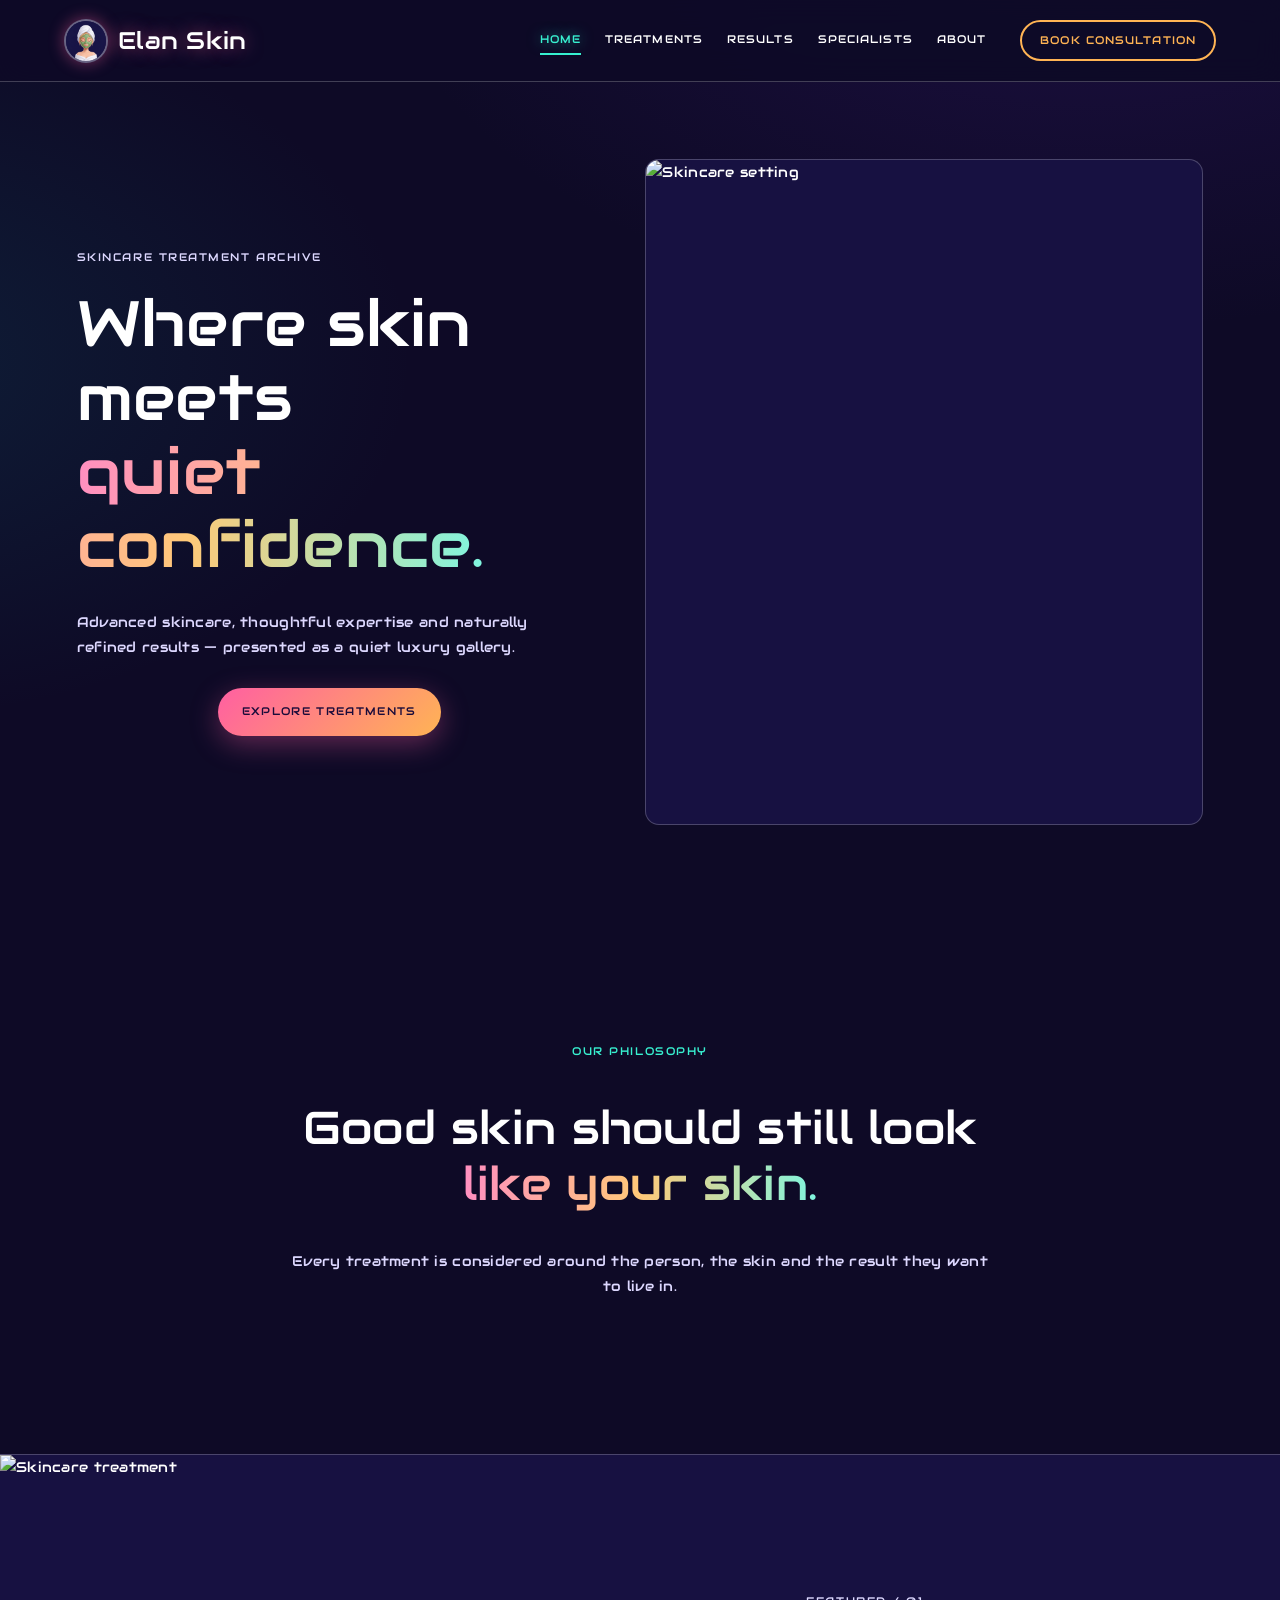
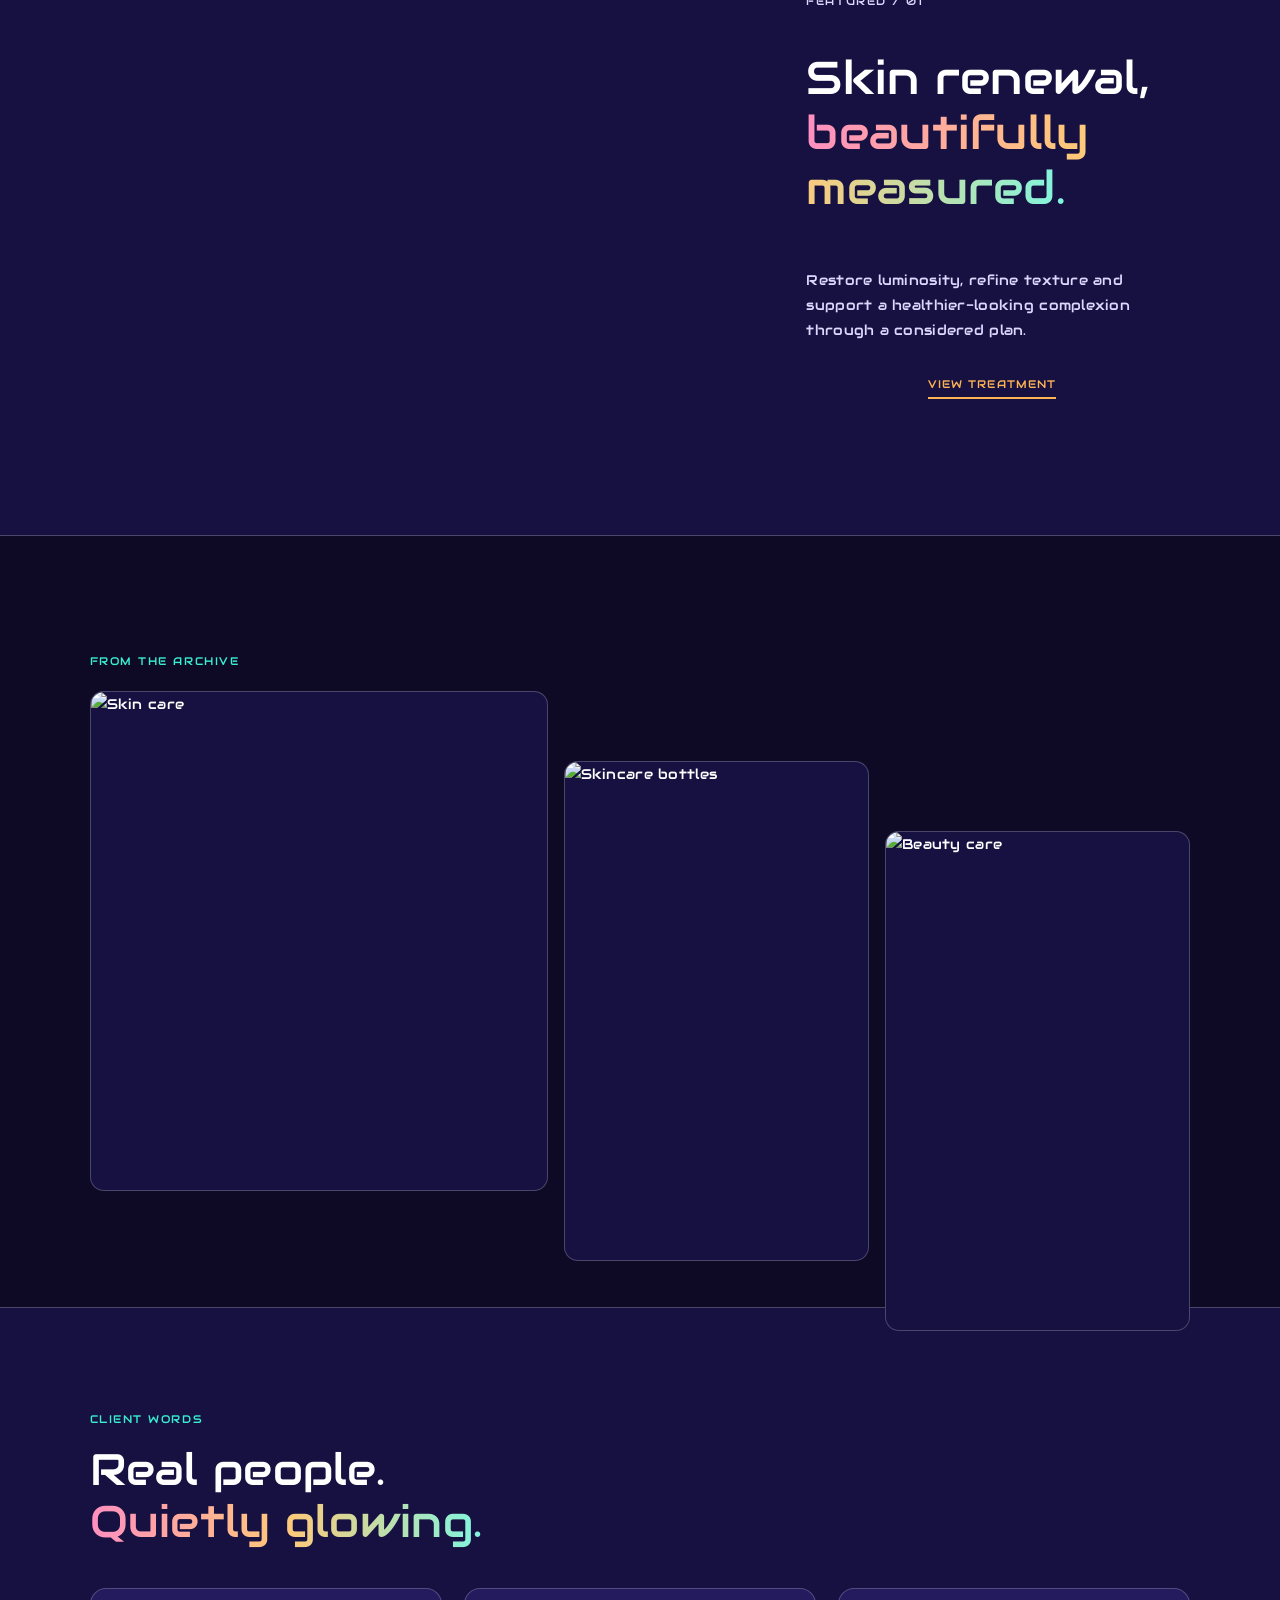
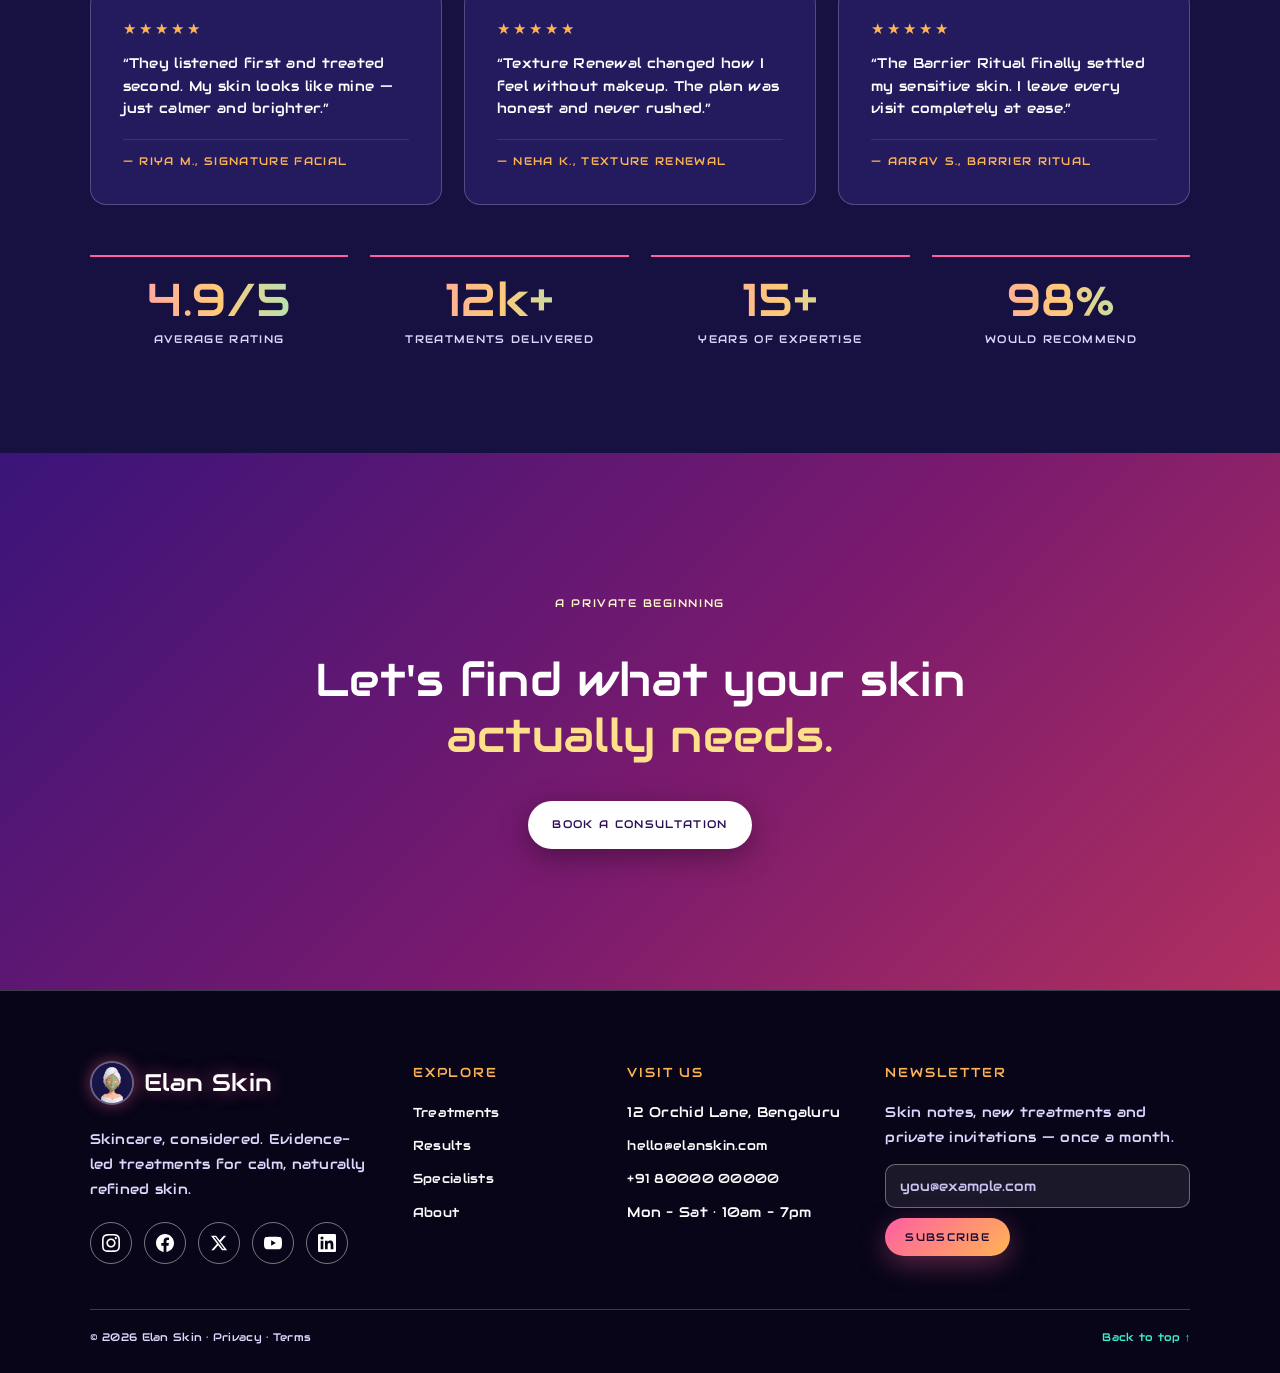
==== index.html @ 281d0cc9 "firstcommit" ====
<!doctype html>
<html lang="en">
<head>
<meta charset="utf-8">
<meta name="viewport" content="width=device-width,initial-scale=1">
<title>Elan Skin — Treatment Gallery</title>
<meta name="description" content="Elan Skin — advanced skincare, thoughtful expertise and naturally refined results presented as a quiet luxury treatment gallery.">
<link rel="icon" type="image/png" href="logo.png">
<link rel="stylesheet" href="styles.css">
</head>
<body>
<header class="header">
  <a class="logo" href="index.html"><img class="logo-mark" src="logo.png" alt="" width="36" height="36"><span>Elan Skin</span></a>
  <button class="menu" id="menu-toggle" aria-label="Toggle menu" aria-expanded="false" aria-controls="site-menu">☰</button>
  <div class="header-menu" id="site-menu">
    <nav class="nav" aria-label="Main">
      <a href="index.html" class="active" aria-current="page">Home</a>
      <a href="treatments.html">Treatments</a>
      <a href="results.html">Results</a>
      <a href="specialists.html">Specialists</a>
      <a href="about.html">About</a>
    </nav>
    <div class="header-actions">
      <a class="nav-cta" href="consultation.html">Book consultation</a>
    </div>
  </div>
</header>

<main>
  <section class="hero">
    <div class="hero-copy">
      <p class="eyebrow">Skincare treatment archive</p>
      <h1>Where skin meets<br><em>quiet confidence.</em></h1>
      <p>Advanced skincare, thoughtful expertise and naturally refined results — presented as a quiet luxury gallery.</p>
      <a class="btn" href="treatments.html">Explore treatments</a>
    </div>
    <div class="hero-img"><img src="https://images.unsplash.com/photo-1612817288484-6f916006741a?auto=format&fit=crop&w=1400&q=85" alt="Skincare setting"></div>
  </section>

  <section class="statement">
    <p class="eyebrow">Our philosophy</p>
    <h2>Good skin should still look<br><em>like your skin.</em></h2>
    <p>Every treatment is considered around the person, the skin and the result they want to live in.</p>
  </section>

  <section class="feature">
    <div><img src="https://images.unsplash.com/photo-1570172619644-dfd03ed5d881?auto=format&fit=crop&w=1200&q=85" alt="Skincare treatment"></div>
    <div class="feature-copy">
      <p class="eyebrow">Featured / 01</p>
      <h2>Skin renewal,<br><em>beautifully measured.</em></h2>
      <p>Restore luminosity, refine texture and support a healthier-looking complexion through a considered plan.</p>
      <a class="cta" href="treatment.html">View treatment</a>
    </div>
  </section>

  <section class="archive">
    <p class="eyebrow">From the archive</p>
    <div class="archive-grid">
      <img src="https://images.unsplash.com/photo-1598440947619-2c35fc9aa908?auto=format&fit=crop&w=900&q=85" alt="Skin care">
      <img src="https://images.unsplash.com/photo-1556229010-6c3f2c9ca5f8?auto=format&fit=crop&w=900&q=85" alt="Skincare bottles">
      <img src="https://images.unsplash.com/photo-1571781926291-c477ebfd024b?auto=format&fit=crop&w=900&q=85" alt="Beauty care">
    </div>
  </section>

  <section class="voices">
    <p class="eyebrow">Client words</p>
    <h2>Real people.<br><em>Quietly glowing.</em></h2>
    <div class="quotes">
      <blockquote class="quote">
        <span class="stars" aria-label="5 out of 5 stars">★★★★★</span>
        <p>“They listened first and treated second. My skin looks like mine — just calmer and brighter.”</p>
        <cite>— Riya M., Signature Facial</cite>
      </blockquote>
      <blockquote class="quote">
        <span class="stars" aria-label="5 out of 5 stars">★★★★★</span>
        <p>“Texture Renewal changed how I feel without makeup. The plan was honest and never rushed.”</p>
        <cite>— Neha K., Texture Renewal</cite>
      </blockquote>
      <blockquote class="quote">
        <span class="stars" aria-label="5 out of 5 stars">★★★★★</span>
        <p>“The Barrier Ritual finally settled my sensitive skin. I leave every visit completely at ease.”</p>
        <cite>— Aarav S., Barrier Ritual</cite>
      </blockquote>
    </div>
    <div class="stats">
      <div class="stat"><strong>4.9/5</strong><span>Average rating</span></div>
      <div class="stat"><strong>12k+</strong><span>Treatments delivered</span></div>
      <div class="stat"><strong>15+</strong><span>Years of expertise</span></div>
      <div class="stat"><strong>98%</strong><span>Would recommend</span></div>
    </div>
  </section>

  <section class="banner">
    <p class="eyebrow">A private beginning</p>
    <h2>Let's find what your skin<br><em>actually needs.</em></h2>
    <a class="btn" href="consultation.html">Book a consultation</a>
  </section>
</main>

<footer class="footer">
  <div class="footer-top">
    <div class="footer-brand">
      <a class="logo" href="index.html"><img class="logo-mark" src="logo.png" alt="" width="36" height="36"><span>Elan Skin</span></a>
      <p>Skincare, considered. Evidence-led treatments for calm, naturally refined skin.</p>
      <div class="social">
        <a href="https://www.instagram.com/" target="_blank" rel="noopener" aria-label="Instagram"><svg viewBox="0 0 24 24" aria-hidden="true"><path d="M12 2.163c3.204 0 3.584.012 4.85.07 3.252.148 4.771 1.691 4.919 4.919.058 1.265.069 1.645.069 4.849 0 3.205-.012 3.584-.069 4.849-.149 3.225-1.664 4.771-4.919 4.919-1.266.058-1.644.07-4.85.07-3.204 0-3.584-.012-4.849-.07-3.26-.149-4.771-1.699-4.919-4.92-.058-1.265-.07-1.644-.07-4.849 0-3.204.013-3.583.07-4.849.149-3.227 1.664-4.771 4.919-4.919 1.266-.057 1.645-.069 4.849-.069zm0-2.163c-3.259 0-3.667.014-4.947.072-4.358.2-6.78 2.618-6.98 6.98-.059 1.281-.073 1.689-.073 4.948 0 3.259.014 3.668.072 4.948.2 4.358 2.618 6.78 6.98 6.98 1.281.058 1.689.072 4.948.072 3.259 0 3.668-.014 4.948-.072 4.354-.2 6.782-2.618 6.979-6.98.059-1.28.073-1.689.073-4.948 0-3.259-.014-3.667-.072-4.947-.196-4.354-2.617-6.78-6.979-6.98-1.281-.059-1.69-.073-4.949-.073zm0 5.838c-3.403 0-6.162 2.759-6.162 6.162s2.759 6.163 6.162 6.163 6.162-2.759 6.162-6.163c0-3.403-2.759-6.162-6.162-6.162zm0 10.162c-2.209 0-4-1.79-4-4 0-2.209 1.791-4 4-4s4 1.791 4 4c0 2.21-1.791 4-4 4zm6.406-11.845c-.796 0-1.441.645-1.441 1.44s.645 1.44 1.441 1.44c.795 0 1.439-.645 1.439-1.44s-.644-1.44-1.439-1.44z"/></svg></a>
        <a href="https://www.facebook.com/" target="_blank" rel="noopener" aria-label="Facebook"><svg viewBox="0 0 24 24" aria-hidden="true"><path d="M24 12.073c0-6.627-5.373-12-12-12s-12 5.373-12 12c0 5.99 4.388 10.954 10.125 11.854v-8.385H7.078v-3.47h3.047V9.43c0-3.007 1.792-4.669 4.533-4.669 1.312 0 2.686.235 2.686.235v2.953H15.83c-1.491 0-1.956.925-1.956 1.874v2.25h3.328l-.532 3.47h-2.796v8.385C19.612 23.027 24 18.062 24 12.073z"/></svg></a>
        <a href="https://x.com/" target="_blank" rel="noopener" aria-label="X (Twitter)"><svg viewBox="0 0 24 24" aria-hidden="true"><path d="M18.244 2.25h3.308l-7.227 8.26 8.502 11.24H16.17l-5.214-6.817L4.99 21.75H1.68l7.73-8.835L1.254 2.25H8.08l4.713 6.231zm-1.161 17.52h1.833L7.084 4.126H5.117z"/></svg></a>
        <a href="https://www.youtube.com/" target="_blank" rel="noopener" aria-label="YouTube"><svg viewBox="0 0 24 24" aria-hidden="true"><path d="M23.498 6.186a3.016 3.016 0 0 0-2.122-2.136C19.505 3.545 12 3.545 12 3.545s-7.505 0-9.377.505A3.017 3.017 0 0 0 .502 6.186C0 8.07 0 12 0 12s0 3.93.502 5.814a3.016 3.016 0 0 0 2.122 2.136c1.871.505 9.376.505 9.376.505s7.505 0 9.377-.505a3.015 3.015 0 0 0 2.122-2.136C24 15.93 24 12 24 12s0-3.93-.502-5.814zM9.545 15.568V8.432L15.818 12l-6.273 3.568z"/></svg></a>
        <a href="https://www.linkedin.com/" target="_blank" rel="noopener" aria-label="LinkedIn"><svg viewBox="0 0 24 24" aria-hidden="true"><path d="M20.447 20.452h-3.554v-5.569c0-1.328-.027-3.037-1.852-3.037-1.853 0-2.136 1.445-2.136 2.939v5.667H9.351V9h3.414v1.561h.046c.477-.9 1.637-1.85 3.37-1.85 3.601 0 4.267 2.37 4.267 5.455v6.286zM5.337 7.433a2.062 2.062 0 0 1-2.063-2.065 2.064 2.064 0 1 1 2.063 2.065zm1.782 13.019H3.555V9h3.564v11.452zM22.225 0H1.771C.792 0 0 .774 0 1.729v20.542C0 23.227.792 24 1.771 24h20.451C23.2 24 24 23.227 24 22.271V1.729C24 .774 23.2 0 22.222 0h.003z"/></svg></a>
      </div>
    </div>
    <div>
      <h3>Explore</h3>
      <ul>
        <li><a href="treatments.html">Treatments</a></li>
        <li><a href="results.html">Results</a></li>
        <li><a href="specialists.html">Specialists</a></li>
        <li><a href="about.html">About</a></li>
      </ul>
    </div>
    <div>
      <h3>Visit us</h3>
      <ul>
        <li>12 Orchid Lane, Bengaluru</li>
        <li><a href="mailto:hello@elanskin.com">hello@elanskin.com</a></li>
        <li><a href="tel:+918000000000">+91 80000 00000</a></li>
        <li>Mon – Sat · 10am – 7pm</li>
      </ul>
    </div>
    <div class="newsletter">
      <h3>Newsletter</h3>
      <p>Skin notes, new treatments and private invitations — once a month.</p>
      <form class="news-form" data-success="Subscribed ✓">
        <input type="email" required placeholder="you@example.com" aria-label="Email address">
        <button class="btn" type="submit">Subscribe</button>
      </form>
    </div>
  </div>
  <div class="bottom"><span>© 2026 Elan Skin · Privacy · Terms</span><a class="back-to-top-link" href="#top">Back to top ↑</a></div>
</footer>
<script src="script.js"></script>
</body>
</html>
---- styles.css ----
@import url('https://fonts.googleapis.com/css2?family=Audiowide&display=swap');

:root{
  --bg:#0e0a26;          /* deep midnight indigo */
  --bg-2:#171141;        /* raised indigo */
  --bg-3:#241a5e;        /* panel violet */
  --ink:#ffffff;         /* primary text */
  --muted:#ddd8ff;       /* secondary text (high contrast on dark) */
  --accent:#ffb454;      /* warm amber */
  --accent-2:#ff5fa2;    /* hot rose */
  --accent-3:#38f0d0;    /* aqua mint */
  --dark:#2b0f55;        /* banner plum */
  --line:rgba(255,255,255,.22);
  --grad:linear-gradient(135deg,#ff5fa2 0%,#ffb454 100%);
  --grad-text:linear-gradient(90deg,#ff8fc0,#ffc978,#7ff5df);
}

*,*::before,*::after{box-sizing:border-box;font-family:'Audiowide',cursive}
html{scroll-behavior:smooth}
body{margin:0;background:radial-gradient(1200px 700px at 85% -10%,#3a1a7a55,transparent 60%),radial-gradient(900px 600px at -10% 40%,#0f6a7a33,transparent 60%),var(--bg);background-attachment:fixed;color:var(--ink);font-size:14px;line-height:1.8;letter-spacing:.02em}
a{text-decoration:none;color:inherit}
em{font-style:normal;background:var(--grad-text);-webkit-background-clip:text;background-clip:text;color:var(--accent);-webkit-text-fill-color:transparent}
img{width:100%;height:100%;object-fit:cover;display:block;background:var(--bg-2);border-radius:14px;border:1px solid var(--line)}
u{text-decoration-color:var(--accent-3);text-underline-offset:4px;color:var(--accent-3)}

/* Header & Logo */
.header{height:82px;padding:0 5vw;display:flex;align-items:center;justify-content:space-between;border-bottom:1px solid var(--line);position:sticky;top:0;background:rgba(14,10,38,.92);backdrop-filter:blur(14px);z-index:5}
.logo{display:inline-flex;align-items:center;gap:10px;font-size:24px;color:var(--ink);text-shadow:0 0 18px rgba(255,95,162,.55)}
.logo .logo-mark{width:44px;height:44px;flex:none;object-fit:cover;border:2px solid rgba(255,255,255,.35);border-radius:50%;background:#171141;filter:none;box-shadow:0 0 16px rgba(255,95,162,.45)}
.header-menu{display:flex;align-items:center;gap:34px}
.nav{display:flex;gap:24px;text-transform:uppercase;font-size:11px;letter-spacing:.1em}
.nav a{color:var(--ink);padding:4px 0;border-bottom:2px solid transparent;transition:.25s}
.nav a:hover{color:var(--accent-3);border-bottom-color:var(--accent-3)}
.nav a.active{color:var(--accent-3);border-bottom-color:var(--accent-3);text-shadow:0 0 14px rgba(56,240,208,.6)}
.header-actions{display:flex;align-items:center;gap:20px}
.nav-cta{font-size:11px;text-transform:uppercase;letter-spacing:.1em;color:var(--accent);border:2px solid var(--accent);border-radius:30px;padding:9px 18px;transition:.25s;white-space:nowrap}
.nav-cta:hover{background:rgba(255,180,84,.18);color:#fff}
.nav-cta.active{background:var(--grad);color:#1a0b3a;border-color:transparent;box-shadow:0 6px 22px rgba(255,95,162,.45)}
.cta{display:block;width:fit-content;margin:18px auto 0;font-size:11px;text-transform:uppercase;letter-spacing:.1em;color:var(--accent);border-bottom:2px solid var(--accent);padding-bottom:2px;transition:.25s}
.cta:hover{color:var(--accent-3);border-bottom-color:var(--accent-3)}

/* Text basics */
.eyebrow{text-transform:uppercase;letter-spacing:.14em;font-size:11px;color:var(--accent-3);margin:0}
.hero h1,.page h1,.detail h1,.form h1{font-weight:400;font-size:clamp(34px,5vw,70px);line-height:1.15;margin:20px 0 28px;color:var(--ink)}
.statement h2,.feature h2,.banner h2,.detail h2{font-weight:400;font-size:clamp(28px,3.6vw,50px);line-height:1.2;color:var(--ink)}
.hero p,.page>p{max-width:540px;color:var(--muted)}

/* Buttons */
.btn{display:block;width:fit-content;margin:28px auto 0;background:var(--grad);color:#1a0b3a;padding:14px 24px;text-transform:uppercase;font-size:11px;letter-spacing:.12em;border:0;border-radius:40px;cursor:pointer;box-shadow:0 8px 28px rgba(255,95,162,.35);transition:.25s;text-align:center}
.btn:hover{transform:translateY(-3px);box-shadow:0 12px 34px rgba(255,180,84,.5)}

/* Hero */
.hero{min-height:calc(100vh - 82px);display:grid;grid-template-columns:.95fr 1.05fr;gap:5vw;align-items:center;padding:6vw}
.hero-copy{max-width:640px}
.hero-img{height:74vh}

.statement{text-align:center;max-width:880px;margin:auto;padding:11vw 7vw}
.statement p:last-child{color:var(--muted)}

.feature{display:grid;grid-template-columns:1.1fr .9fr;background:var(--bg-2);border-top:1px solid var(--line);border-bottom:1px solid var(--line)}
.feature img{height:680px;border-radius:0;border:0}
.feature-copy{padding:8vw;display:flex;justify-content:center;flex-direction:column;align-items:flex-start}
.feature-copy p{color:var(--muted)}

.archive{padding:9vw 7vw}
.archive-grid{display:grid;grid-template-columns:1.2fr .8fr .8fr;gap:16px;height:500px;margin-top:20px}
.archive-grid img:nth-child(2){margin-top:70px}
.archive-grid img:nth-child(3){margin-top:140px}

.banner{background:linear-gradient(135deg,#3a1479 0%,#7a1a6e 55%,#b0305f 100%);color:var(--ink);text-align:center;padding:11vw 7vw}
.banner .eyebrow{color:#fff6c9}
.banner em{background:none;-webkit-text-fill-color:#ffe08a;color:#ffe08a}
.banner .btn{background:#ffffff;color:#2b0f55;box-shadow:0 8px 28px rgba(0,0,0,.35)}

/* Client voices (home) */
.voices{padding:8vw 7vw;background:var(--bg-2);border-top:1px solid var(--line)}
.voices h2{font-weight:400;font-size:clamp(26px,3.4vw,46px);line-height:1.2;color:var(--ink);margin:14px 0 40px;max-width:760px}
.quotes{display:grid;grid-template-columns:repeat(3,1fr);gap:22px;align-items:stretch}
.quote{margin:0;background:var(--bg-3);border:1px solid var(--line);border-radius:16px;padding:32px;display:flex;flex-direction:column;height:100%;transition:.3s}
.quote:hover{transform:translateY(-6px);border-color:var(--accent-3)}
.stars{color:var(--accent);letter-spacing:.2em;font-size:15px;line-height:1;margin-bottom:16px;display:block;flex:none}
.quote p{margin:0 0 20px;color:var(--ink);font-size:14px;line-height:1.6;flex:1 1 auto}
.quote cite{font-style:normal;color:var(--accent);font-size:11px;text-transform:uppercase;letter-spacing:.12em;margin-top:auto;display:block;padding-top:12px;border-top:1px solid rgba(255,255,255,.1);flex:none}
.stats{display:grid;grid-template-columns:repeat(4,1fr);gap:22px;margin-top:50px;text-align:center}
.stat{border-top:2px solid var(--accent-2);padding-top:18px}
.stat strong{display:block;font-weight:400;font-size:clamp(30px,3.6vw,48px);line-height:1.1;background:var(--grad-text);-webkit-background-clip:text;background-clip:text;-webkit-text-fill-color:transparent;color:var(--accent)}
.stat span{color:var(--muted);font-size:11px;text-transform:uppercase;letter-spacing:.12em}

/* Footer */
.footer{background:#070517;color:var(--ink);padding:70px 7vw 25px;border-top:1px solid var(--line)}
.footer-top{display:grid;grid-template-columns:1.3fr .8fr 1fr 1.4fr;gap:40px}
.footer p{color:var(--muted);margin:14px 0 0}
.footer h3{font-weight:400;font-size:13px;letter-spacing:.14em;text-transform:uppercase;color:var(--accent);margin:0 0 16px}
.footer ul{list-style:none;margin:0;padding:0}
.footer li{margin-bottom:8px}
.footer li a{color:var(--ink);font-size:13px;transition:.25s}
.footer li a:hover{color:var(--accent-3)}
.social{display:flex;gap:12px;margin-top:20px;flex-wrap:wrap}
.social a{width:42px;height:42px;border-radius:50%;border:1px solid rgba(255,255,255,.45);display:grid;place-items:center;color:var(--ink);transition:.25s}
.social a:hover{background:var(--grad);color:#1a0b3a;border-color:transparent;transform:translateY(-3px)}
.social svg{width:18px;height:18px;fill:currentColor}
.news-form{display:flex;gap:10px;margin-top:14px;flex-wrap:wrap}
.news-form input{flex:1 1 180px;margin-top:0;width:auto}
.news-form .btn{display:inline-block;width:auto;margin:0;padding:12px 20px}
.bottom{margin-top:45px;border-top:1px solid var(--line);padding-top:18px;color:var(--muted);font-size:11px;display:flex;justify-content:space-between;align-items:center;flex-wrap:wrap;gap:12px}
.back-to-top-link{color:var(--accent-3);transition:.25s;text-decoration:none}
.back-to-top-link:hover{color:var(--accent)}

/* Back to Top Floating Button */
.back-to-top{position:fixed;bottom:30px;right:30px;width:48px;height:48px;border-radius:50%;background:var(--bg-2);border:1px solid var(--accent);color:var(--accent);display:flex;align-items:center;justify-content:center;font-size:20px;cursor:pointer;z-index:99;opacity:0;visibility:hidden;transform:translateY(12px);transition:all .3s ease;box-shadow:0 8px 24px rgba(0,0,0,.4)}
.back-to-top.show{opacity:1;visibility:visible;transform:translateY(0)}
.back-to-top:hover{background:var(--grad);color:#1a0b3a;border-color:transparent;transform:translateY(-4px);box-shadow:0 12px 28px rgba(255,95,162,.5)}

/* Bespoke Hero Section Styles for Each Page */

/* 1. Treatments Hero - Centered Header with Horizontal Filter Ribbon */
.treatments-hero{padding:4.5vw 8vw 4vw;text-align:center;background:radial-gradient(ellipse at top, rgba(127,245,223,.08) 0%, transparent 70%);border-bottom:1px solid var(--line)}
.treatments-hero h1{font-size:clamp(36px,5vw,68px);line-height:1.1;margin:16px 0 20px;color:var(--ink)}
.treatments-hero p.hero-desc{color:var(--muted);max-width:620px;margin:0 auto 36px;font-size:15px;line-height:1.6}
.filter-ribbon{display:flex;justify-content:center;flex-wrap:wrap;gap:12px;margin-top:24px}
.ribbon-btn{background:var(--bg-2);border:1px solid var(--line);border-radius:30px;padding:10px 22px;color:var(--ink);font-size:12px;letter-spacing:.06em;transition:.25s;cursor:pointer}
.ribbon-btn:hover,.ribbon-btn.active{background:var(--grad);color:#1a0b3a;border-color:transparent;transform:translateY(-2px);box-shadow:0 6px 20px rgba(255,95,162,.3)}

/* 2. Results Hero - Split HD Photo Showcase with Floating Glow Badge */
.results-hero{padding:4.5vw 8vw;display:grid;grid-template-columns:1fr 1fr;gap:50px;align-items:center;background:var(--bg-1);border-bottom:1px solid var(--line)}
.results-hero-copy h1{font-size:clamp(34px,4.5vw,62px);line-height:1.15;margin:16px 0 20px;color:var(--ink)}
.results-hero-copy p{color:var(--muted);max-width:480px;line-height:1.6;margin-bottom:28px}
.results-hero-stats{display:flex;gap:24px;border-top:1px solid var(--line);padding-top:20px}
.results-hero-stat strong{display:block;font-size:24px;color:var(--accent);font-weight:400}
.results-hero-stat span{font-size:11px;color:var(--muted);text-transform:uppercase;letter-spacing:.1em}
.results-hero-visual{position:relative;border-radius:24px;overflow:hidden;border:1px solid var(--line);box-shadow:0 20px 50px rgba(0,0,0,.5)}
.results-hero-visual img{width:100%;height:380px;object-fit:cover;display:block;transition:.4s}
.results-hero-visual:hover img{transform:scale(1.03)}
.floating-glow-badge{position:absolute;bottom:20px;left:20px;right:20px;background:rgba(14,10,38,.85);backdrop-filter:blur(12px);border:1px solid rgba(255,255,255,.15);border-radius:14px;padding:12px 18px;display:flex;align-items:center;justify-content:space-between;color:var(--ink);font-size:12px}
.floating-glow-badge span{color:var(--accent-3);letter-spacing:.08em;text-transform:uppercase;font-size:10px}

/* 3. Specialists Hero - Editorial Practitioner Header with Doctor Chips */
.specialists-hero{padding:4.5vw 8vw;display:grid;grid-template-columns:1.1fr .9fr;gap:45px;align-items:center;background:linear-gradient(180deg,var(--bg-2) 0%,var(--bg-1) 100%);border-bottom:1px solid var(--line)}
.specialists-hero-copy h1{font-size:clamp(34px,4.5vw,62px);line-height:1.15;margin:16px 0 20px;color:var(--ink)}
.specialists-hero-copy p{color:var(--muted);max-width:500px;line-height:1.6;margin-bottom:24px}
.specialist-tags-row{display:flex;gap:12px;flex-wrap:wrap}
.spec-tag{background:var(--bg-3);border:1px solid var(--line);border-radius:20px;padding:7px 15px;font-size:12px;color:var(--accent-3)}
.specialists-hero-card{background:var(--bg-3);border:1px solid var(--line);border-radius:20px;padding:28px;display:flex;flex-direction:column;gap:16px}
.spec-status-bar{display:flex;align-items:center;justify-content:space-between;border-bottom:1px solid var(--line);padding-bottom:14px}
.spec-status-bar span{font-size:11px;color:var(--accent-3);letter-spacing:.1em;text-transform:uppercase}
.team-avatars-row{display:flex;gap:16px;align-items:center}
.team-avatar-chip{display:flex;align-items:center;gap:10px;background:var(--bg-2);border:1px solid var(--line);border-radius:30px;padding:6px 14px 6px 6px}
.team-avatar-chip img{width:36px;height:36px;border-radius:50%;object-fit:cover}
.team-avatar-chip span{font-size:12px;color:var(--ink)}

/* 4. About Hero - Deep Dark Statement Header with Pillar Strip */
.about-hero{padding:4.5vw 8vw 5vw;background:linear-gradient(135deg,#1c0a33 0%,#091d3e 100%);color:var(--ink);text-align:center;border-bottom:1px solid var(--line)}
.about-hero .eyebrow{color:var(--accent-3)}
.about-hero h1{font-size:clamp(38px,5.5vw,76px);line-height:1.1;margin:20px 0 24px;color:var(--ink)}
.about-hero p.about-lead{color:#e2ddf8;max-width:680px;margin:0 auto 40px;font-size:17px;line-height:1.6}
.hero-pillars-strip{display:grid;grid-template-columns:repeat(3,1fr);gap:20px;max-width:960px;margin:0 auto;text-align:left}
.pillar-chip{background:rgba(255,255,255,.04);border:1px solid rgba(255,255,255,.12);border-radius:16px;padding:22px 26px;backdrop-filter:blur(8px)}
.pillar-chip span{font-size:11px;color:var(--accent-3);letter-spacing:.12em;text-transform:uppercase;display:block;margin-bottom:6px}
.pillar-chip h4{font-size:16px;color:var(--ink);font-weight:400;margin:0 0 6px}
.pillar-chip p{font-size:12px;color:rgba(255,255,255,.7);margin:0;line-height:1.5}

.treatments{padding:4vw 8vw 10vw}
.treatment{display:grid;grid-template-columns:1fr 1fr;gap:6vw;align-items:center;border-top:1px solid var(--line);padding:5vw 0}
.treatment:nth-child(even) img{order:2}
.treatment img{height:520px}
.treatment h2,.people h2{font-weight:400;font-size:clamp(26px,3vw,40px);line-height:1.2;color:var(--ink);margin:12px 0}
.treatment p{color:var(--muted);max-width:480px}

.detail{display:grid;grid-template-columns:1.1fr .9fr;min-height:calc(100vh - 82px)}
.detail>img{min-height:700px;border-radius:0;border:0}
.detail-copy{padding:8vw;display:flex;justify-content:center;flex-direction:column;align-items:flex-start;background:var(--bg-2)}
.detail-copy p:not(.eyebrow){color:var(--muted);max-width:460px}
.detail-grid{display:grid;grid-template-columns:1fr 1fr;gap:6vw;padding:8vw;align-items:center}
.detail-grid p{color:var(--muted)}
.facts{display:flex;flex-wrap:wrap;gap:12px;margin-top:35px;font-size:11px;letter-spacing:.1em}
.facts span{color:#1a0b3a;background:var(--accent-3);padding:6px 14px;border-radius:30px}

.gallery{columns:2;column-gap:18px;padding:4vw 7vw 10vw}
.gallery figure{margin:0 0 18px;break-inside:avoid}
.gallery figcaption{padding:12px 0 18px;font-size:11px;text-transform:uppercase;letter-spacing:.1em;color:var(--accent)}

.people{display:grid;grid-template-columns:1fr 1fr;gap:35px;padding:4vw 8vw 10vw}
.person:nth-child(even){margin-top:120px}
.person img{height:auto;aspect-ratio:4/5;max-height:640px;object-position:50% 12%}
.person .eyebrow{margin-top:20px}
.person h2{margin:20px 0 5px}
.person p:not(.eyebrow){color:var(--muted)}

.manifesto{display:grid;grid-template-columns:repeat(6,1fr);gap:24px;padding:7vw 8vw;align-items:stretch}
.manifesto>div{grid-column:span 2;background:var(--bg-2);border:1px solid var(--line);border-radius:16px;padding:32px;display:flex;flex-direction:column;height:100%;transition:.3s}
.manifesto>div:nth-child(n+4){grid-column:span 3}
.manifesto>div:hover{transform:translateY(-6px);border-color:var(--accent-3)}
.manifesto span{color:var(--accent);font-size:13px;letter-spacing:.14em;display:block;height:24px;flex:none}
.manifesto h2{font-weight:400;font-size:clamp(22px,2.4vw,32px);line-height:1.2;color:var(--ink);margin:10px 0 16px;height:72px;display:flex;align-items:flex-start;flex:none}
.manifesto p{color:var(--muted);margin:0;flex:1 1 auto;font-size:13px;line-height:1.6}
.wide{height:72vh;padding:0 5vw 9vw}

/* Auth / forms */
.auth{padding:4.5vw 8vw;display:grid;grid-template-columns:1fr 1fr;gap:48px;align-items:center}
.auth-img{border-radius:24px;overflow:hidden;border:1px solid var(--line);box-shadow:0 20px 50px rgba(0,0,0,.4);height:100%;max-height:620px;position:relative}
.auth-img img{width:100%;height:100%;object-fit:cover;border-radius:24px;display:block}
.form{padding:44px 48px;display:flex;justify-content:center;flex-direction:column;background:var(--bg-2);border:1px solid var(--line);border-radius:24px;box-shadow:0 20px 50px rgba(0,0,0,.3)}
.form h1{font-size:clamp(32px,4vw,56px)}
.form p{color:var(--muted)}
.form .logo{align-self:flex-start}
label{display:block;font-size:11px;text-transform:uppercase;letter-spacing:.1em;margin-top:18px;color:var(--accent)}
input,textarea{display:block;width:100%;background:rgba(255,255,255,.08);color:var(--ink);border:1px solid rgba(255,255,255,.35);border-radius:10px;padding:12px 14px;margin-top:8px;font-size:14px;outline:0;transition:.25s}
input::placeholder,textarea::placeholder{color:#c9c3f2;opacity:1}
input:focus,textarea:focus{border-color:var(--accent-3);box-shadow:0 0 0 3px rgba(56,240,208,.25);background:rgba(255,255,255,.12)}

/* Form Social Follow Strip */
.form-follow{display:flex;align-items:center;justify-content:center;gap:16px;margin-top:28px;padding-top:22px;border-top:1px dashed var(--line)}
.follow-label{font-size:11px;text-transform:uppercase;letter-spacing:.14em;color:var(--accent-3);font-weight:400}
.form-follow .social{margin-top:0;display:flex;gap:10px}
.form-follow .social a{width:38px;height:38px;border-radius:50%;border:1px solid rgba(255,255,255,.25);display:grid;place-items:center;color:var(--ink);transition:.25s}
.form-follow .social a:hover{background:var(--grad);color:#1a0b3a;border-color:transparent;transform:translateY(-3px)}
.form-follow .social svg{width:16px;height:16px;fill:currentColor}

.menu{display:none;color:var(--ink)}

/* About Page Extra Section */
.standards-section{padding:7vw 8vw;background:var(--bg-2);border-top:1px solid var(--line)}
.standards-section h2{font-weight:400;font-size:clamp(26px,3.4vw,46px);line-height:1.2;color:var(--ink);margin:14px 0 35px}
.standards-grid{display:grid;grid-template-columns:repeat(3,1fr);gap:24px;align-items:stretch}
.standard-card{background:var(--bg-3);border:1px solid var(--line);border-radius:16px;padding:32px;display:flex;flex-direction:column;height:100%;transition:.3s}
.standard-card:hover{transform:translateY(-6px);border-color:var(--accent-3)}
.standard-icon{font-size:28px;height:36px;display:block;margin-bottom:8px;flex:none}
.standard-card h3{font-weight:400;font-size:20px;color:var(--accent);margin:0 0 16px;height:60px;display:flex;align-items:flex-start;flex:none}
.standard-card p{color:var(--muted);margin:0;font-size:13px;line-height:1.6;flex:1 1 auto}

/* Consultation Page Extra Sections */
.consult-steps{padding:7vw 8vw;background:var(--bg-2);border-top:1px solid var(--line)}
.consult-steps h2{font-weight:400;font-size:clamp(26px,3.4vw,46px);line-height:1.2;color:var(--ink);margin:14px 0 35px;text-align:center}
.steps-grid{display:grid;grid-template-columns:repeat(3,1fr);gap:24px;align-items:stretch}
.step-card{background:var(--bg-3);border:1px solid var(--line);border-radius:16px;padding:32px;display:flex;flex-direction:column;height:100%;position:relative}
.step-num{display:inline-block;width:38px;height:38px;border-radius:50%;background:var(--grad);color:#1a0b3a;text-align:center;line-height:38px;font-size:14px;font-weight:bold;margin-bottom:16px;flex:none}
.step-card h3{font-weight:400;font-size:20px;color:var(--ink);margin:0 0 16px;height:60px;display:flex;align-items:flex-start;flex:none}
.step-card p{color:var(--muted);margin:0;font-size:13px;line-height:1.6;flex:1 1 auto}

.location-section{padding:7vw 8vw 9vw;border-top:1px solid var(--line)}
.location-section h2{font-weight:400;font-size:clamp(26px,3.4vw,46px);line-height:1.2;color:var(--ink);margin:14px 0 35px}
.location-grid{display:grid;grid-template-columns:1.2fr 0.8fr;gap:32px;align-items:stretch}
.map-wrap{position:relative;border-radius:16px;overflow:hidden;border:1px solid var(--line);min-height:380px;background:var(--bg-2)}
.map-wrap iframe{width:100%;height:100%;min-height:380px;border:0;filter:grayscale(90%) invert(92%) hue-rotate(180deg) contrast(1.1)}
.clinic-details{background:var(--bg-2);border:1px solid var(--line);border-radius:16px;padding:36px;display:flex;flex-direction:column;justify-content:space-between;gap:24px}
.clinic-detail-item h4{font-weight:400;font-size:14px;color:var(--accent-3);text-transform:uppercase;letter-spacing:.1em;margin:0 0 6px}
.clinic-detail-item p{margin:0;color:var(--muted);font-size:13px;line-height:1.7}

@media(max-width:1100px){.footer-top{grid-template-columns:1fr 1fr}.header-menu{gap:22px}.nav{gap:16px}.logo{font-size:22px}}
@media(max-width:980px){
  .header{height:70px}
  .menu{display:block;border:1px solid var(--line);border-radius:10px;padding:6px 12px;background:none;font-size:22px;cursor:pointer}
  .header-menu{display:none;position:absolute;top:100%;left:0;right:0;flex-direction:column;align-items:stretch;gap:22px;padding:22px 6vw 28px;background:rgba(14,10,38,.98);border-bottom:1px solid var(--line);box-shadow:0 20px 40px rgba(0,0,0,.5)}
  .header.open .header-menu{display:flex}
  .nav{flex-direction:column;gap:4px}
  .nav a{display:block;padding:12px 0;font-size:13px}
  .header-actions{flex-wrap:wrap;gap:16px}
}
@media(max-width:850px){
  .page,.hero,.feature,.detail,.auth,.detail-grid,.standards-grid,.steps-grid,.location-grid,.results-hero,.specialists-hero,.hero-pillars-strip{grid-template-columns:1fr}
  .hero{padding:12vw 7vw}
  .hero-img{height:62vh;order:-1}
  .feature img,.detail>img{height:60vh}
  .feature-copy,.detail-copy,.form{padding:14vw 8vw}
  .archive-grid{height:auto;grid-template-columns:1fr}
  .archive-grid img{height:360px}
  .archive-grid img:nth-child(2),.archive-grid img:nth-child(3){margin-top:0}
  .footer-top,.quotes,.manifesto{grid-template-columns:1fr}
  .manifesto>div,.manifesto>div:nth-child(n+4){grid-column:auto}
  .stats{grid-template-columns:1fr 1fr}
  .treatment,.people{grid-template-columns:1fr}
  .treatment:nth-child(even) img{order:0}
  .treatment img{height:480px;object-position:50% 25%}
  .person img{height:auto;aspect-ratio:4/5;max-height:560px;object-position:50% 12%}
  .person:nth-child(even){margin-top:0}
  .gallery{columns:1}
  .auth-img{height:52vh}
  .wide{height:55vh;padding:0 4vw 12vw}
  .step-card h3,.standard-card h3{height:auto;min-height:0}
  .manifesto h2{height:auto;min-height:0}
}
@media(max-width:560px){
  .stats{grid-template-columns:1fr}
}
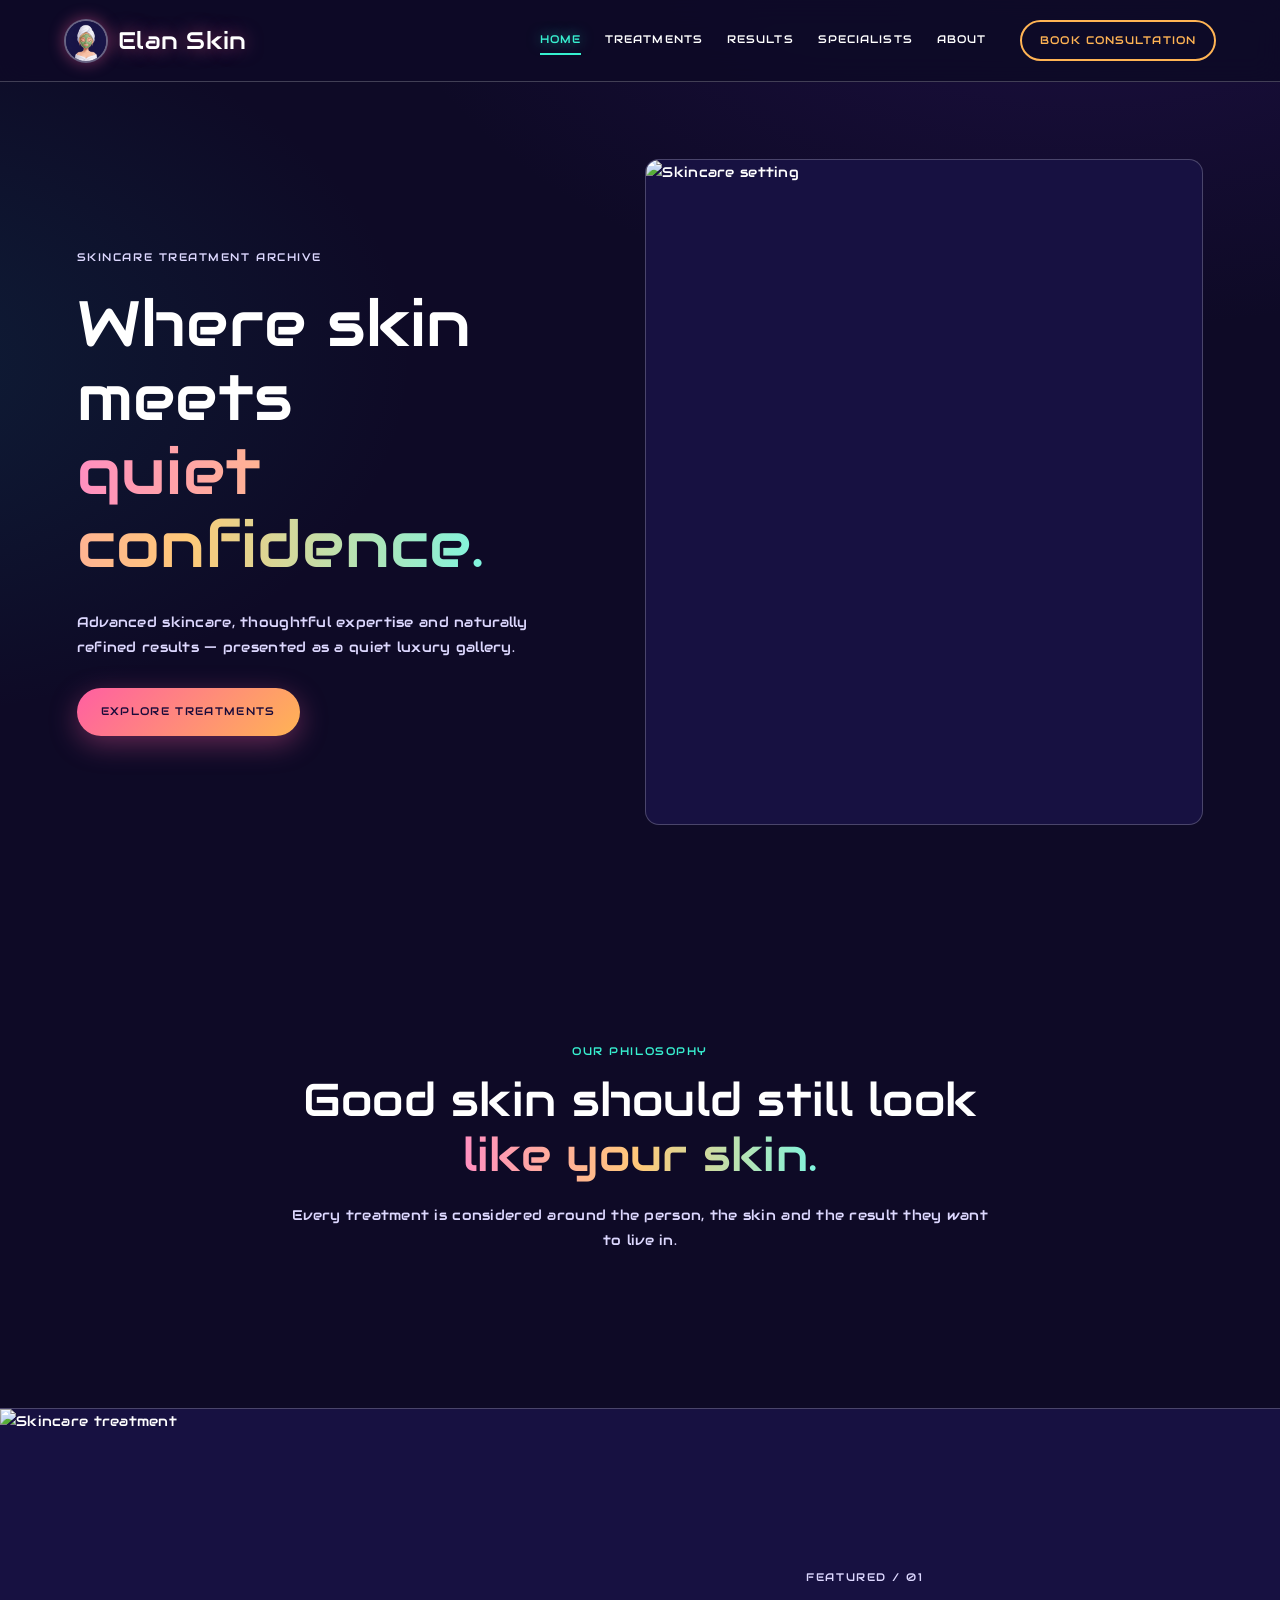
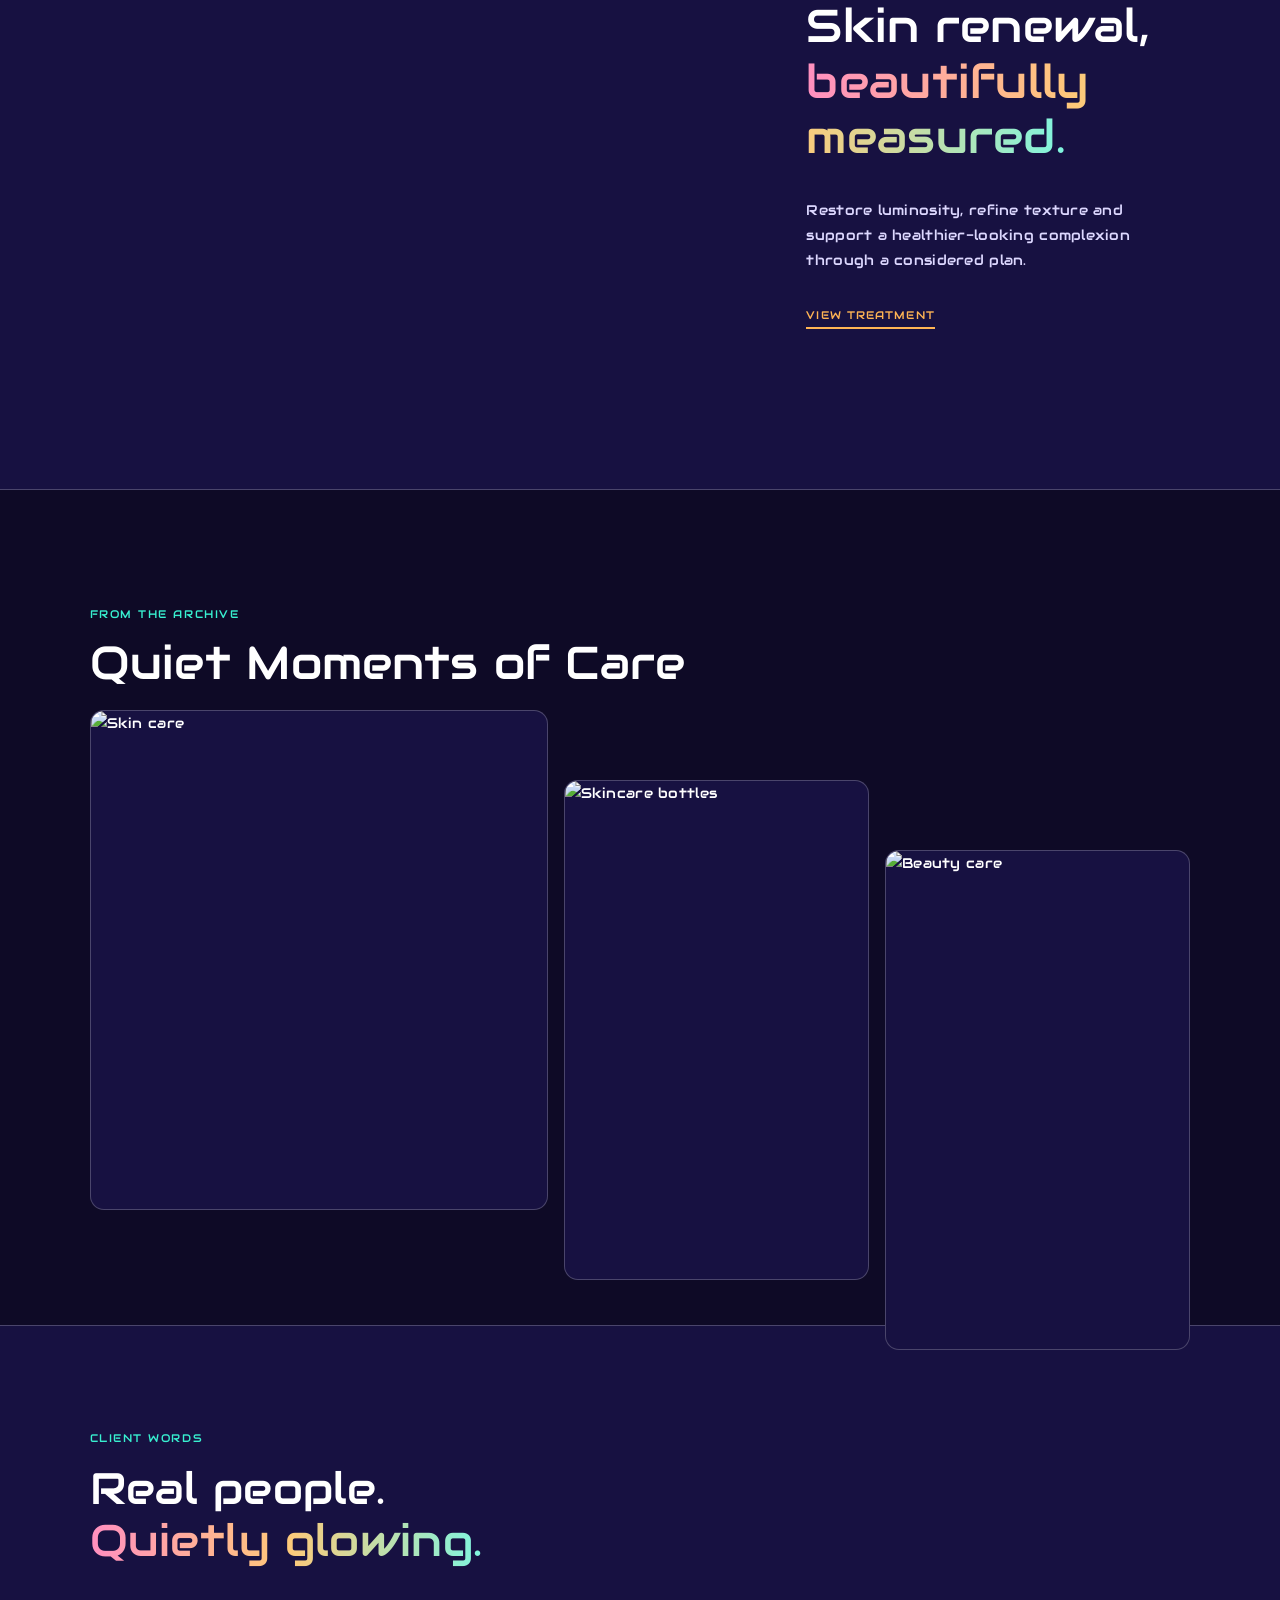
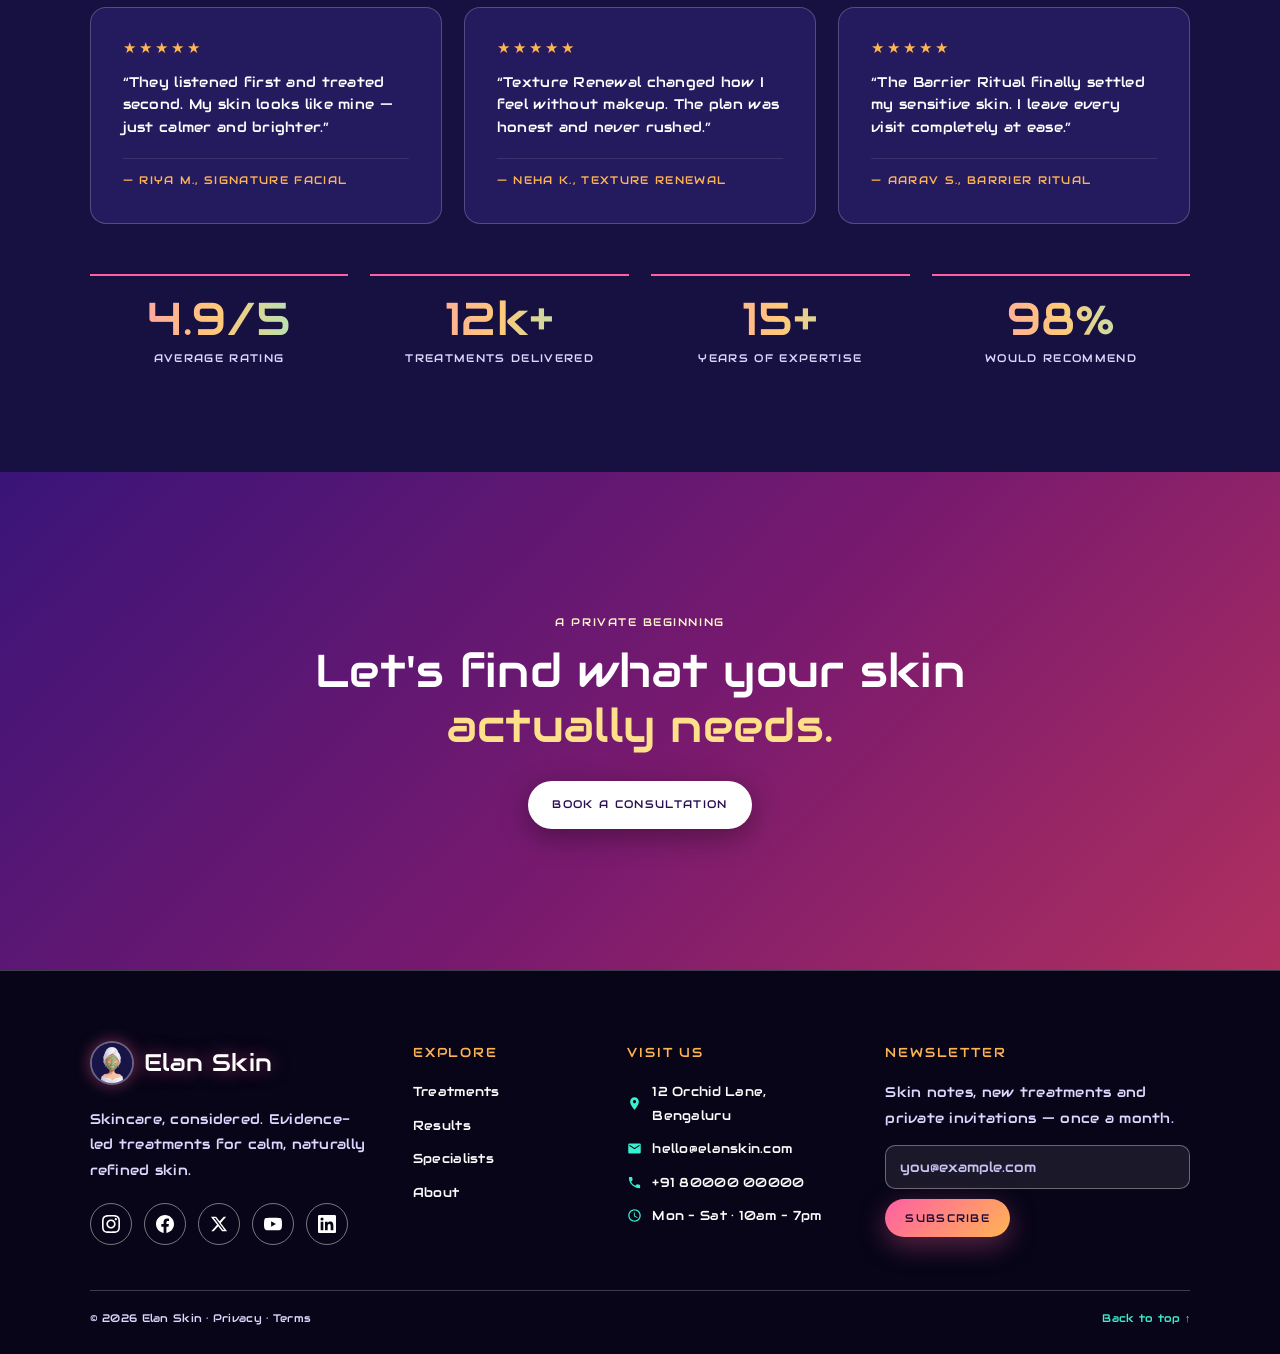
==== commit 62b964f2: "intfixes" ====
--- a/index.html
+++ b/index.html
@@ -55,6 +55,7 @@
 
   <section class="archive">
     <p class="eyebrow">From the archive</p>
+    <h2>Quiet Moments of Care</h2>
     <div class="archive-grid">
       <img src="https://images.unsplash.com/photo-1598440947619-2c35fc9aa908?auto=format&fit=crop&w=900&q=85" alt="Skin care">
       <img src="https://images.unsplash.com/photo-1556229010-6c3f2c9ca5f8?auto=format&fit=crop&w=900&q=85" alt="Skincare bottles">
@@ -122,10 +123,10 @@
     <div>
       <h3>Visit us</h3>
       <ul>
-        <li>12 Orchid Lane, Bengaluru</li>
-        <li><a href="mailto:hello@elanskin.com">hello@elanskin.com</a></li>
-        <li><a href="tel:+918000000000">+91 80000 00000</a></li>
-        <li>Mon – Sat · 10am – 7pm</li>
+        <li><svg viewBox="0 0 24 24" aria-hidden="true"><path d="M12 2C8.13 2 5 5.13 5 9c0 5.25 7 13 7 13s7-7.75 7-13c0-3.87-3.13-7-7-7zm0 9.5c-1.38 0-2.5-1.12-2.5-2.5s1.12-2.5 2.5-2.5 2.5 1.12 2.5 2.5-1.12 2.5-2.5 2.5z"/></svg><span>12 Orchid Lane, Bengaluru</span></li>
+        <li><svg viewBox="0 0 24 24" aria-hidden="true"><path d="M20 4H4c-1.1 0-1.99.9-1.99 2L2 18c0 1.1.9 2 2 2h16c1.1 0 2-.9 2-2V6c0-1.1-.9-2-2-2zm0 4l-8 5-8-5V6l8 5 8-5v2z"/></svg><a href="mailto:hello@elanskin.com">hello@elanskin.com</a></li>
+        <li><svg viewBox="0 0 24 24" aria-hidden="true"><path d="M6.62 10.79c1.44 2.83 3.76 5.14 6.59 6.59l2.2-2.2c.27-.27.67-.36 1.02-.24 1.12.37 2.33.57 3.57.57.55 0 1 .45 1 1V20c0 .55-.45 1-1 1-9.39 0-17-7.61-17-17 0-.55.45-1 1-1h3.5c.55 0 1 .45 1 1 0 1.25.2 2.45.57 3.57.11.35.03.74-.25 1.02l-2.2 2.2z"/></svg><a href="tel:+918000000000">+91 80000 00000</a></li>
+        <li><svg viewBox="0 0 24 24" aria-hidden="true"><path d="M11.99 2C6.47 2 2 6.48 2 12s4.47 10 9.99 10C17.52 22 22 17.52 22 12S17.52 2 11.99 2zM12 20c-4.42 0-8-3.58-8-8s3.58-8 8-8 8 3.58 8 8-3.58 8-8 8zm.5-13H11v6l5.25 3.15.75-1.23-4.5-2.67z"/></svg><span>Mon – Sat · 10am – 7pm</span></li>
       </ul>
     </div>
     <div class="newsletter">
--- a/styles.css
+++ b/styles.css
@@ -36,17 +36,17 @@
 .nav-cta{font-size:11px;text-transform:uppercase;letter-spacing:.1em;color:var(--accent);border:2px solid var(--accent);border-radius:30px;padding:9px 18px;transition:.25s;white-space:nowrap}
 .nav-cta:hover{background:rgba(255,180,84,.18);color:#fff}
 .nav-cta.active{background:var(--grad);color:#1a0b3a;border-color:transparent;box-shadow:0 6px 22px rgba(255,95,162,.45)}
-.cta{display:block;width:fit-content;margin:18px auto 0;font-size:11px;text-transform:uppercase;letter-spacing:.1em;color:var(--accent);border-bottom:2px solid var(--accent);padding-bottom:2px;transition:.25s}
+.cta{display:block;width:fit-content;margin:18px 0 0;font-size:11px;text-transform:uppercase;letter-spacing:.1em;color:var(--accent);border-bottom:2px solid var(--accent);padding-bottom:2px;transition:.25s}
 .cta:hover{color:var(--accent-3);border-bottom-color:var(--accent-3)}
 
 /* Text basics */
 .eyebrow{text-transform:uppercase;letter-spacing:.14em;font-size:11px;color:var(--accent-3);margin:0}
 .hero h1,.page h1,.detail h1,.form h1{font-weight:400;font-size:clamp(34px,5vw,70px);line-height:1.15;margin:20px 0 28px;color:var(--ink)}
-.statement h2,.feature h2,.banner h2,.detail h2{font-weight:400;font-size:clamp(28px,3.6vw,50px);line-height:1.2;color:var(--ink)}
+.statement h2,.feature h2,.banner h2,.detail h2,.archive h2{font-weight:400;font-size:clamp(28px,3.6vw,50px);line-height:1.2;color:var(--ink);margin:10px 0 20px}
 .hero p,.page>p{max-width:540px;color:var(--muted)}
 
 /* Buttons */
-.btn{display:block;width:fit-content;margin:28px auto 0;background:var(--grad);color:#1a0b3a;padding:14px 24px;text-transform:uppercase;font-size:11px;letter-spacing:.12em;border:0;border-radius:40px;cursor:pointer;box-shadow:0 8px 28px rgba(255,95,162,.35);transition:.25s;text-align:center}
+.btn{display:block;width:fit-content;margin:28px 0 0;background:var(--grad);color:#1a0b3a;padding:14px 24px;text-transform:uppercase;font-size:11px;letter-spacing:.12em;border:0;border-radius:40px;cursor:pointer;box-shadow:0 8px 28px rgba(255,95,162,.35);transition:.25s;text-align:center}
 .btn:hover{transform:translateY(-3px);box-shadow:0 12px 34px rgba(255,180,84,.5)}
 
 /* Hero */
@@ -70,7 +70,7 @@
 .banner{background:linear-gradient(135deg,#3a1479 0%,#7a1a6e 55%,#b0305f 100%);color:var(--ink);text-align:center;padding:11vw 7vw}
 .banner .eyebrow{color:#fff6c9}
 .banner em{background:none;-webkit-text-fill-color:#ffe08a;color:#ffe08a}
-.banner .btn{background:#ffffff;color:#2b0f55;box-shadow:0 8px 28px rgba(0,0,0,.35)}
+.banner .btn{background:#ffffff;color:#2b0f55;box-shadow:0 8px 28px rgba(0,0,0,.35);margin:28px auto 0}
 
 /* Client voices (home) */
 .voices{padding:8vw 7vw;background:var(--bg-2);border-top:1px solid var(--line)}
@@ -92,7 +92,8 @@
 .footer p{color:var(--muted);margin:14px 0 0}
 .footer h3{font-weight:400;font-size:13px;letter-spacing:.14em;text-transform:uppercase;color:var(--accent);margin:0 0 16px}
 .footer ul{list-style:none;margin:0;padding:0}
-.footer li{margin-bottom:8px}
+.footer li{margin-bottom:10px;display:flex;align-items:center;gap:10px;font-size:13px;color:var(--ink)}
+.footer li svg{width:15px;height:15px;fill:currentColor;color:var(--accent-3);flex:none}
 .footer li a{color:var(--ink);font-size:13px;transition:.25s}
 .footer li a:hover{color:var(--accent-3)}
 .social{display:flex;gap:12px;margin-top:20px;flex-wrap:wrap}
@@ -121,7 +122,10 @@
 .ribbon-btn{background:var(--bg-2);border:1px solid var(--line);border-radius:30px;padding:10px 22px;color:var(--ink);font-size:12px;letter-spacing:.06em;transition:.25s;cursor:pointer}
 .ribbon-btn:hover,.ribbon-btn.active{background:var(--grad);color:#1a0b3a;border-color:transparent;transform:translateY(-2px);box-shadow:0 6px 20px rgba(255,95,162,.3)}
 
-/* 2. Results Hero - Split HD Photo Showcase with Floating Glow Badge */
+/* 2. Results Hero - Simple Centered Header */
+.results-hero-simple{padding:5vw 8vw 2.5vw;text-align:center}
+.results-hero-simple h1{font-size:clamp(34px,5vw,64px);line-height:1.15;margin:0;color:var(--ink);text-align:center}
+
 .results-hero{padding:4.5vw 8vw;display:grid;grid-template-columns:1fr 1fr;gap:50px;align-items:center;background:var(--bg-1);border-bottom:1px solid var(--line)}
 .results-hero-copy h1{font-size:clamp(34px,4.5vw,62px);line-height:1.15;margin:16px 0 20px;color:var(--ink)}
 .results-hero-copy p{color:var(--muted);max-width:480px;line-height:1.6;margin-bottom:28px}
@@ -175,9 +179,14 @@
 .facts{display:flex;flex-wrap:wrap;gap:12px;margin-top:35px;font-size:11px;letter-spacing:.1em}
 .facts span{color:#1a0b3a;background:var(--accent-3);padding:6px 14px;border-radius:30px}
 
-.gallery{columns:2;column-gap:18px;padding:4vw 7vw 10vw}
-.gallery figure{margin:0 0 18px;break-inside:avoid}
-.gallery figcaption{padding:12px 0 18px;font-size:11px;text-transform:uppercase;letter-spacing:.1em;color:var(--accent)}
+.gallery-header{padding:5vw 7vw 1vw;text-align:left}
+.gallery-header h2{font-weight:400;font-size:clamp(26px,3.2vw,44px);line-height:1.2;color:var(--ink);margin:10px 0 0}
+
+.gallery{display:grid;grid-template-columns:repeat(2,1fr);gap:28px;padding:2vw 7vw 8vw}
+.gallery figure{margin:0;display:flex;flex-direction:column;border-radius:18px;overflow:hidden;background:var(--bg-2);border:1px solid var(--line);transition:.3s ease}
+.gallery figure:hover{transform:translateY(-4px);border-color:var(--accent-3);box-shadow:0 12px 30px rgba(0,0,0,.4)}
+.gallery figure img{width:100%;height:360px;object-fit:cover;border-radius:0;border:0;display:block}
+.gallery figcaption{padding:14px 18px;font-size:11px;text-transform:uppercase;letter-spacing:.1em;color:var(--accent);background:var(--bg-3);border-top:1px solid var(--line);margin:0}
 
 .people{display:grid;grid-template-columns:1fr 1fr;gap:35px;padding:4vw 8vw 10vw}
 .person:nth-child(even){margin-top:120px}
@@ -273,7 +282,7 @@
   .treatment img{height:480px;object-position:50% 25%}
   .person img{height:auto;aspect-ratio:4/5;max-height:560px;object-position:50% 12%}
   .person:nth-child(even){margin-top:0}
-  .gallery{columns:1}
+  .gallery{grid-template-columns:1fr}
   .auth-img{height:52vh}
   .wide{height:55vh;padding:0 4vw 12vw}
   .step-card h3,.standard-card h3{height:auto;min-height:0}
